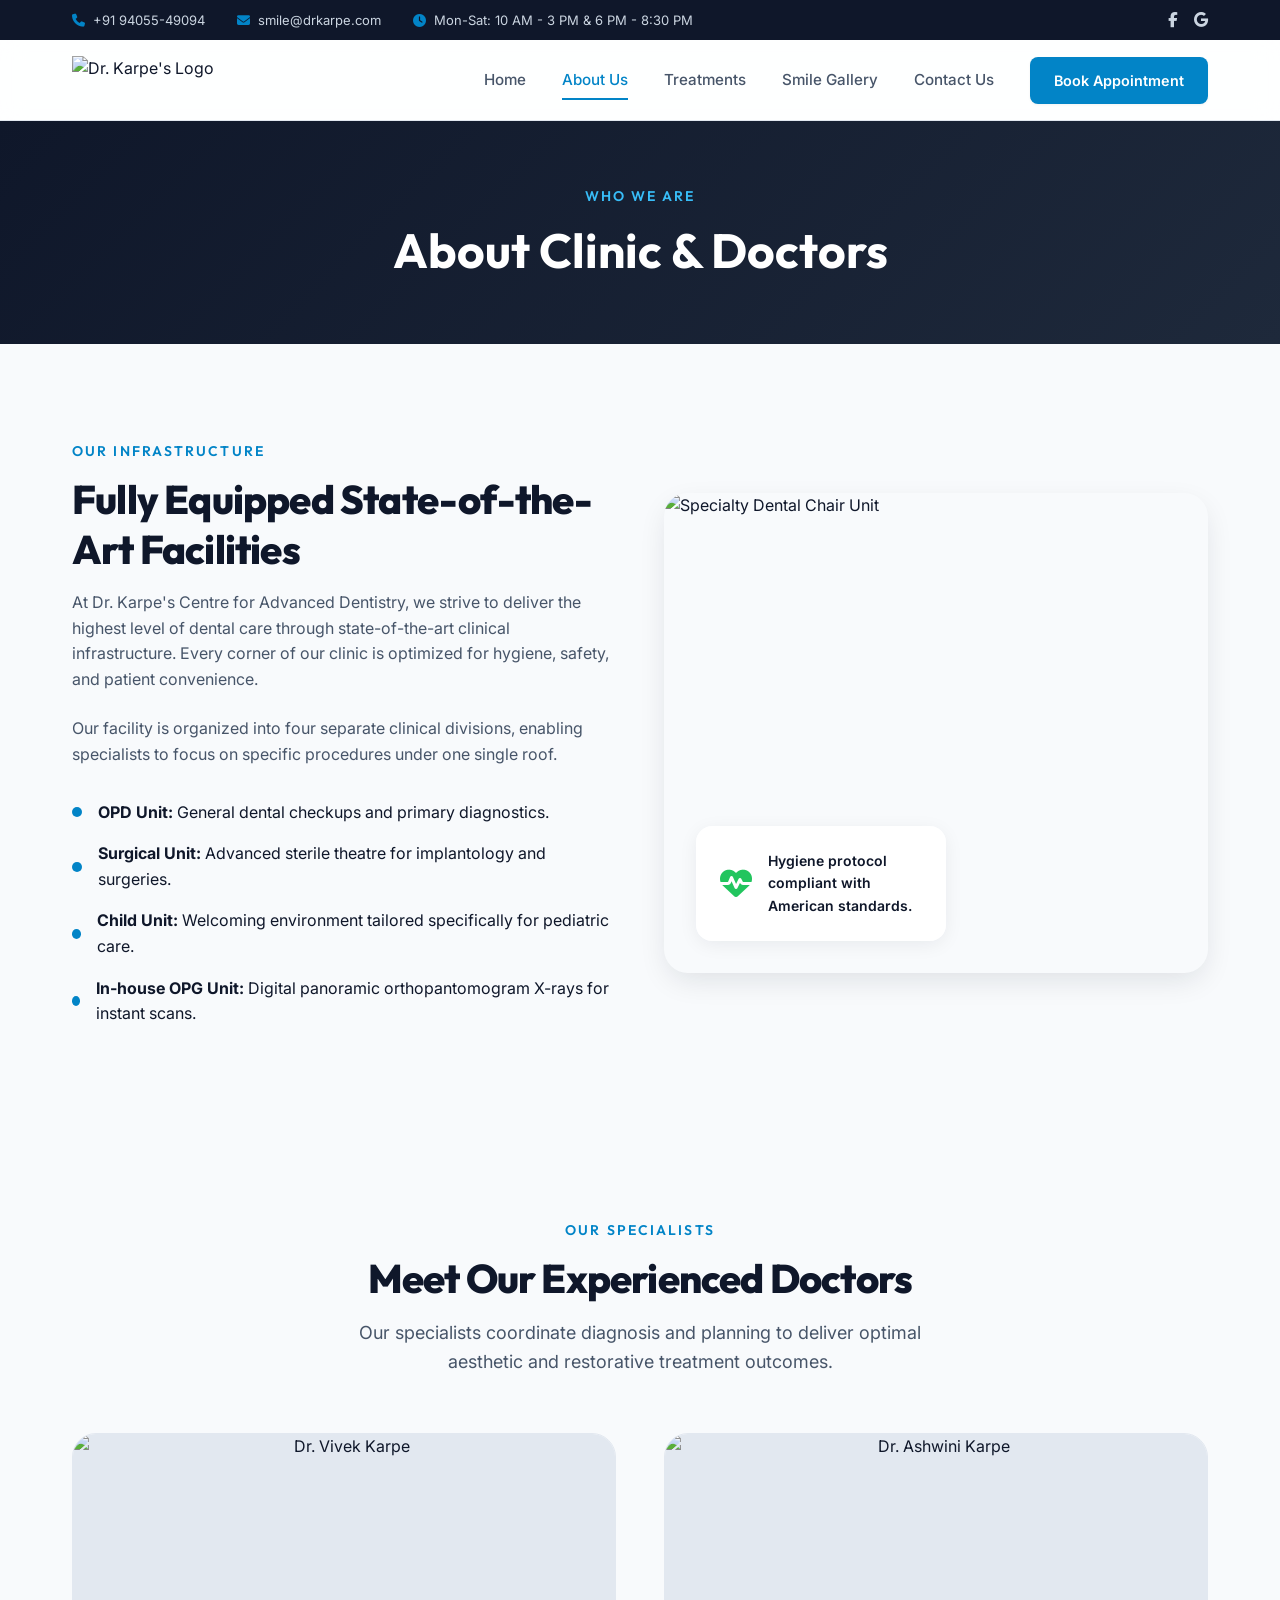
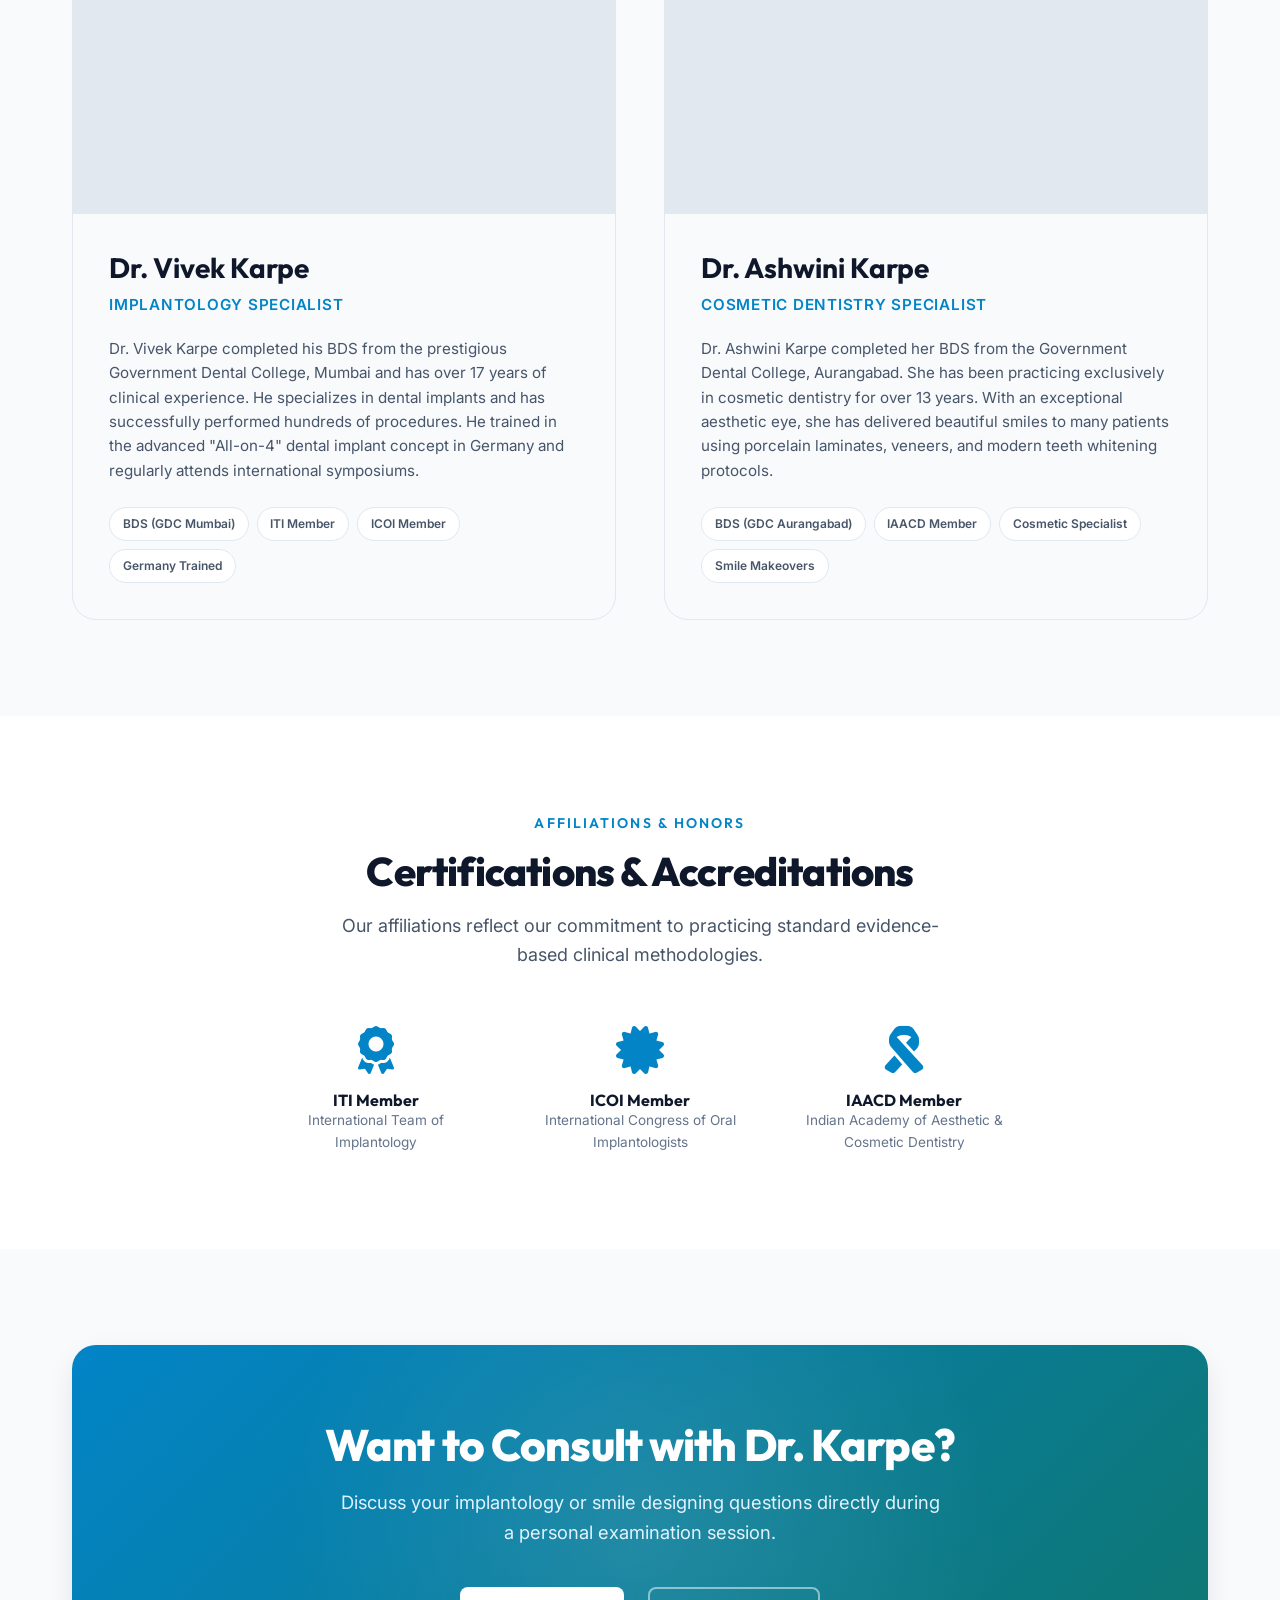
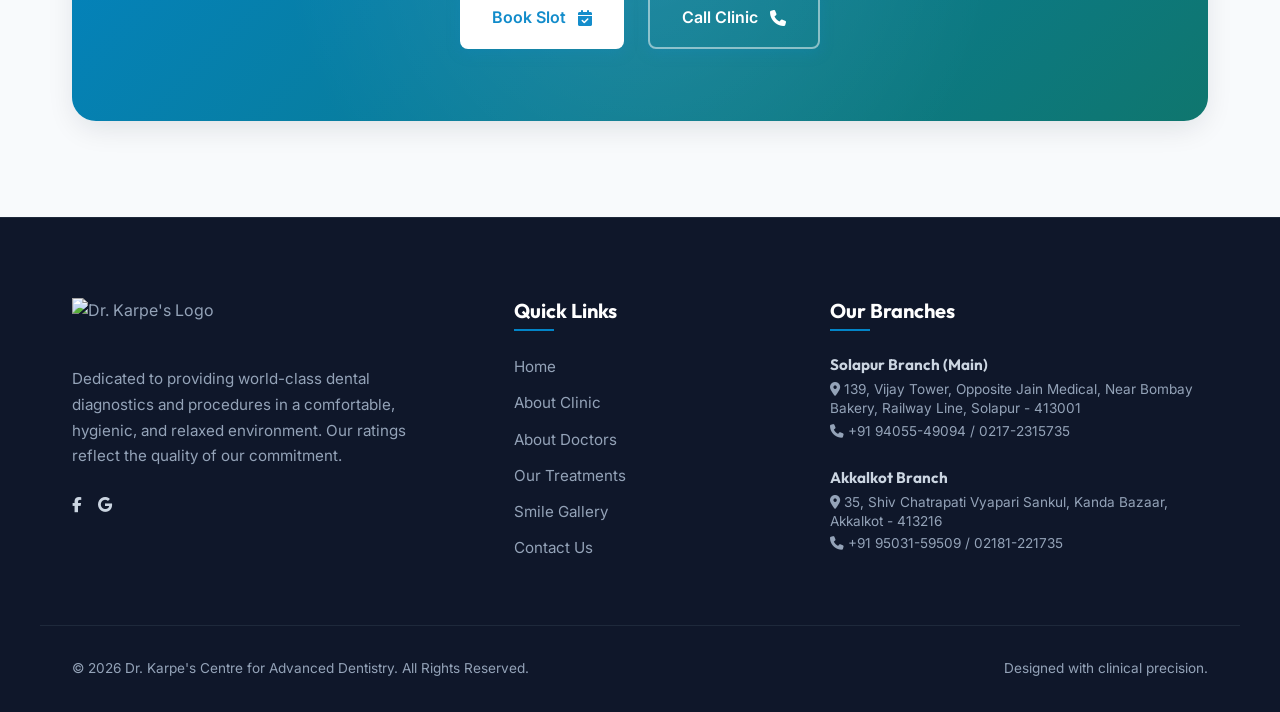
==== about.html @ cebeaaa7 "Initial commit - Redesigned Dr. Karpe's Dental Clinic Website" ====
<!DOCTYPE html>
<html lang="en">
<head>
    <meta charset="UTF-8">
    <meta name="viewport" content="width=device-width, initial-scale=1.0">
    <title>About Us | Dr. Karpe's Dental Clinic Solapur</title>
    <meta name="description" content="Meet Dr. Vivek Karpe (Implantology specialist) and Dr. Ashwini Karpe (Cosmetic Dentistry specialist). Learn about our units and strict hygiene standards.">
    <meta name="keywords" content="dentists in solapur, dr vivek karpe, dr ashwini karpe, implant dentist solapur, cosmetic dentist solapur">
    <link rel="stylesheet" href="https://cdnjs.cloudflare.com/ajax/libs/font-awesome/6.4.0/css/all.min.css">
    <link rel="stylesheet" href="css/main.css">
</head>
<body>

    <!-- Top Contact Bar -->
    <div class="top-bar">
        <div class="container top-bar-inner">
            <div class="top-contacts">
                <span><i class="fa-solid fa-phone"></i> +91 94055-49094</span>
                <span><i class="fa-solid fa-envelope"></i> smile@drkarpe.com</span>
                <span><i class="fa-solid fa-clock"></i> Mon-Sat: 10 AM - 3 PM & 6 PM - 8:30 PM</span>
            </div>
            <div class="top-socials">
                <a href="https://www.facebook.com/drkarpescentreforadvanceddentistry/" target="_blank" title="Facebook"><i class="fa-brands fa-facebook-f"></i></a>
                <a href="#" title="Google"><i class="fa-brands fa-google"></i></a>
            </div>
        </div>
    </div>

    <!-- Header Navigation -->
    <header class="header">
        <div class="container nav-container">
            <a href="index.html" class="logo">
                <img src="http://www.drkarpe.com/assets/img/logo.png" alt="Dr. Karpe's Logo">
            </a>
            <nav class="nav-menu">
                <a href="index.html" class="nav-item">Home</a>
                <a href="about.html" class="nav-item active">About Us</a>
                <a href="treatments.html" class="nav-item">Treatments</a>
                <a href="gallery.html" class="nav-item">Smile Gallery</a>
                <a href="contact.html" class="nav-item">Contact Us</a>
                <a href="contact.html#book" class="nav-item nav-btn">Book Appointment</a>
            </nav>
            <div class="mobile-toggle">
                <i class="fa-solid fa-bars"></i>
            </div>
        </div>
    </header>

    <!-- Page Title Section -->
    <section class="section-padding" style="background: linear-gradient(135deg, #0f172a 0%, #1e293b 100%); color: white; padding: 4rem 0; text-align: center;">
        <div class="container">
            <span class="tagline" style="color: #38bdf8;">Who We Are</span>
            <h1 style="font-size: 3rem; color: white;">About Clinic & Doctors</h1>
        </div>
    </section>

    <!-- Clinic Infrastructure details -->
    <section class="section-padding">
        <div class="container grid-2">
            <div class="intro-content fade-in" style="padding-left: 0;">
                <span class="tagline">Our Infrastructure</span>
                <h2 class="section-title" style="text-align: left;">Fully Equipped State-of-the-Art Facilities</h2>
                <p style="color: var(--text-secondary); margin-bottom: 1.5rem;">At Dr. Karpe's Centre for Advanced Dentistry, we strive to deliver the highest level of dental care through state-of-the-art clinical infrastructure. Every corner of our clinic is optimized for hygiene, safety, and patient convenience.</p>
                <p style="color: var(--text-secondary); margin-bottom: 2rem;">Our facility is organized into four separate clinical divisions, enabling specialists to focus on specific procedures under one single roof.</p>
                
                <div style="display: flex; flex-direction: column; gap: 1rem;">
                    <div style="display: flex; align-items: center; gap: 1rem;">
                        <span style="width: 10px; height: 10px; border-radius: 50%; background-color: var(--primary);"></span>
                        <span><strong>OPD Unit:</strong> General dental checkups and primary diagnostics.</span>
                    </div>
                    <div style="display: flex; align-items: center; gap: 1rem;">
                        <span style="width: 10px; height: 10px; border-radius: 50%; background-color: var(--primary);"></span>
                        <span><strong>Surgical Unit:</strong> Advanced sterile theatre for implantology and surgeries.</span>
                    </div>
                    <div style="display: flex; align-items: center; gap: 1rem;">
                        <span style="width: 10px; height: 10px; border-radius: 50%; background-color: var(--primary);"></span>
                        <span><strong>Child Unit:</strong> Welcoming environment tailored specifically for pediatric care.</span>
                    </div>
                    <div style="display: flex; align-items: center; gap: 1rem;">
                        <span style="width: 10px; height: 10px; border-radius: 50%; background-color: var(--primary);"></span>
                        <span><strong>In-house OPG Unit:</strong> Digital panoramic orthopantomogram X-rays for instant scans.</span>
                    </div>
                </div>
            </div>
            <div class="intro-image fade-in">
                <img src="http://www.drkarpe.com/assets/img/gallery/chair.jpg" alt="Specialty Dental Chair Unit">
                <div class="badge-float" style="left: 2rem; right: auto;">
                    <div class="badge-icon" style="color: #22c55e;"><i class="fa-solid fa-heart-pulse"></i></div>
                    <div class="badge-text">Hygiene protocol compliant with American standards.</div>
                </div>
            </div>
        </div>
    </section>

    <!-- Doctors Bio Section -->
    <section id="doctors" class="section-padding" style="background-color: var(--bg-main);">
        <div class="container text-center">
            <span class="tagline">Our Specialists</span>
            <h2 class="section-title">Meet Our Experienced Doctors</h2>
            <p class="section-desc">Our specialists coordinate diagnosis and planning to deliver optimal aesthetic and restorative treatment outcomes.</p>
            
            <div class="grid-2" style="margin-top: 3.5rem;">
                <!-- Dr. Vivek Karpe -->
                <div class="doctor-card fade-in">
                    <div class="doctor-image-wrapper">
                        <img src="http://www.drkarpe.com/assets/img/team/Dr-Vivek-Karpe.jpg" alt="Dr. Vivek Karpe">
                    </div>
                    <div class="doctor-info" style="text-align: left;">
                        <h3 class="doctor-name">Dr. Vivek Karpe</h3>
                        <span class="doctor-role">Implantology Specialist</span>
                        <p class="doctor-desc">Dr. Vivek Karpe completed his BDS from the prestigious Government Dental College, Mumbai and has over 17 years of clinical experience. He specializes in dental implants and has successfully performed hundreds of procedures. He trained in the advanced "All-on-4" dental implant concept in Germany and regularly attends international symposiums.</p>
                        <div class="doctor-tags">
                            <span class="doctor-tag">BDS (GDC Mumbai)</span>
                            <span class="doctor-tag">ITI Member</span>
                            <span class="doctor-tag">ICOI Member</span>
                            <span class="doctor-tag">Germany Trained</span>
                        </div>
                    </div>
                </div>

                <!-- Dr. Ashwini Karpe -->
                <div class="doctor-card fade-in">
                    <div class="doctor-image-wrapper">
                        <img src="http://www.drkarpe.com/assets/img/team/Dr-Ashwini-Karpe.jpg" alt="Dr. Ashwini Karpe">
                    </div>
                    <div class="doctor-info" style="text-align: left;">
                        <h3 class="doctor-name">Dr. Ashwini Karpe</h3>
                        <span class="doctor-role">Cosmetic Dentistry Specialist</span>
                        <p class="doctor-desc">Dr. Ashwini Karpe completed her BDS from the Government Dental College, Aurangabad. She has been practicing exclusively in cosmetic dentistry for over 13 years. With an exceptional aesthetic eye, she has delivered beautiful smiles to many patients using porcelain laminates, veneers, and modern teeth whitening protocols.</p>
                        <div class="doctor-tags">
                            <span class="doctor-tag">BDS (GDC Aurangabad)</span>
                            <span class="doctor-tag">IAACD Member</span>
                            <span class="doctor-tag">Cosmetic Specialist</span>
                            <span class="doctor-tag">Smile Makeovers</span>
                        </div>
                    </div>
                </div>
            </div>
        </div>
    </section>

    <!-- Professional Memberships / Awards -->
    <section class="section-padding" style="background-color: white;">
        <div class="container text-center fade-in">
            <span class="tagline">Affiliations & Honors</span>
            <h2 class="section-title">Certifications & Accreditations</h2>
            <p class="section-desc">Our affiliations reflect our commitment to practicing standard evidence-based clinical methodologies.</p>
            
            <div style="display: flex; justify-content: center; align-items: center; gap: 4rem; flex-wrap: wrap; margin-top: 2rem;">
                <div style="text-align: center; max-width: 200px;">
                    <i class="fa-solid fa-award" style="font-size: 3rem; color: var(--primary); margin-bottom: 1rem;"></i>
                    <h4>ITI Member</h4>
                    <p style="font-size: 0.85rem; color: var(--text-muted);">International Team of Implantology</p>
                </div>
                <div style="text-align: center; max-width: 200px;">
                    <i class="fa-solid fa-certificate" style="font-size: 3rem; color: var(--primary); margin-bottom: 1rem;"></i>
                    <h4>ICOI Member</h4>
                    <p style="font-size: 0.85rem; color: var(--text-muted);">International Congress of Oral Implantologists</p>
                </div>
                <div style="text-align: center; max-width: 200px;">
                    <i class="fa-solid fa-ribbon" style="font-size: 3rem; color: var(--primary); margin-bottom: 1rem;"></i>
                    <h4>IAACD Member</h4>
                    <p style="font-size: 0.85rem; color: var(--text-muted);">Indian Academy of Aesthetic & Cosmetic Dentistry</p>
                </div>
            </div>
        </div>
    </section>

    <!-- CTA Section -->
    <section class="section-padding" style="background-color: var(--bg-main);">
        <div class="container">
            <div class="cta-banner fade-in">
                <h2>Want to Consult with Dr. Karpe?</h2>
                <p>Discuss your implantology or smile designing questions directly during a personal examination session.</p>
                <div class="cta-buttons">
                    <a href="contact.html#book" class="btn btn-primary btn-white">Book Slot <i class="fa-solid fa-calendar-check"></i></a>
                    <a href="contact.html" class="btn btn-primary btn-outline">Call Clinic <i class="fa-solid fa-phone"></i></a>
                </div>
            </div>
        </div>
    </section>

    <!-- Footer -->
    <footer class="footer">
        <div class="container footer-grid">
            <div class="footer-col">
                <div class="footer-logo">
                    <img src="http://www.drkarpe.com/assets/img/logo.png" alt="Dr. Karpe's Logo">
                </div>
                <p>Dedicated to providing world-class dental diagnostics and procedures in a comfortable, hygienic, and relaxed environment. Our ratings reflect the quality of our commitment.</p>
                <div class="top-socials">
                    <a href="https://www.facebook.com/drkarpescentreforadvanceddentistry/" target="_blank"><i class="fa-brands fa-facebook-f"></i></a>
                    <a href="#"><i class="fa-brands fa-google"></i></a>
                </div>
            </div>
            <div class="footer-col">
                <h4>Quick Links</h4>
                <div class="footer-links">
                    <a href="index.html">Home</a>
                    <a href="about.html">About Clinic</a>
                    <a href="about.html#doctors">About Doctors</a>
                    <a href="treatments.html">Our Treatments</a>
                    <a href="gallery.html">Smile Gallery</a>
                    <a href="contact.html">Contact Us</a>
                </div>
            </div>
            <div class="footer-col">
                <h4>Our Branches</h4>
                <div class="footer-branches">
                    <div class="footer-branch">
                        <h5>Solapur Branch (Main)</h5>
                        <p><i class="fa-solid fa-location-dot"></i> 139, Vijay Tower, Opposite Jain Medical, Near Bombay Bakery, Railway Line, Solapur - 413001</p>
                        <p><i class="fa-solid fa-phone"></i> +91 94055-49094 / 0217-2315735</p>
                    </div>
                    <div class="footer-branch">
                        <h5>Akkalkot Branch</h5>
                        <p><i class="fa-solid fa-location-dot"></i> 35, Shiv Chatrapati Vyapari Sankul, Kanda Bazaar, Akkalkot - 413216</p>
                        <p><i class="fa-solid fa-phone"></i> +91 95031-59509 / 02181-221735</p>
                    </div>
                </div>
            </div>
        </div>
        <div class="container footer-bottom">
            <p>&copy; 2026 Dr. Karpe's Centre for Advanced Dentistry. All Rights Reserved.</p>
            <p>Designed with clinical precision.</p>
        </div>
    </footer>

    <!-- Lightbox Modal Container -->
    <div id="lightbox" class="lightbox">
        <button id="lightbox-close" class="lightbox-close"><i class="fa-solid fa-xmark"></i></button>
        <div class="lightbox-content">
            <img id="lightbox-img" src="" alt="Lightbox View">
            <p id="lightbox-caption" class="lightbox-caption"></p>
        </div>
    </div>

    <script src="js/main.js"></script>
</body>
</html>
---- css/main.css ----
@import url('https://fonts.googleapis.com/css2?family=Inter:wght@300;400;500;600&family=Outfit:wght@400;500;600;700;800&display=swap');

:root {
    --primary: #0284c7; /* Sky blue/Teal clinical accent */
    --primary-light: #e0f2fe;
    --primary-dark: #0369a1;
    --secondary: #0f766e; /* Deep teal for stability */
    --secondary-light: #ccfbf1;
    --accent: #f59e0b; /* Golden amber for ratings and highlights */
    --accent-light: #fef3c7;
    --bg-main: #f8fafc; /* Sleek cool white */
    --bg-card: rgba(255, 255, 255, 0.85);
    --text-primary: #0f172a; /* Slate 900 */
    --text-secondary: #475569; /* Slate 600 */
    --text-muted: #64748b; /* Slate 500 */
    --border-color: #e2e8f0; /* Slate 200 */
    --shadow-sm: 0 1px 3px rgba(0,0,0,0.05);
    --shadow-md: 0 4px 20px -2px rgba(15, 23, 42, 0.08);
    --shadow-lg: 0 10px 30px -5px rgba(15, 23, 42, 0.12);
    --radius-sm: 8px;
    --radius-md: 16px;
    --radius-lg: 24px;
    --transition: all 0.4s cubic-bezier(0.16, 1, 0.3, 1);
    --max-width: 1200px;
}

/* Base resets */
* {
    margin: 0;
    padding: 0;
    box-sizing: border-box;
}

html {
    scroll-behavior: smooth;
    font-family: 'Inter', sans-serif;
    color: var(--text-primary);
    background-color: var(--bg-main);
}

body {
    overflow-x: hidden;
    line-height: 1.6;
}

h1, h2, h3, h4, h5, h6 {
    font-family: 'Outfit', sans-serif;
    font-weight: 700;
    color: var(--text-primary);
    line-height: 1.25;
}

a {
    text-decoration: none;
    color: inherit;
    transition: var(--transition);
}

img {
    max-width: 100%;
    height: auto;
    display: block;
}

ul {
    list-style: none;
}

/* Layout Utilities */
.container {
    max-width: var(--max-width);
    margin: 0 auto;
    padding: 0 2rem;
}

.section-padding {
    padding: 6rem 0;
}

.text-center {
    text-align: center;
}

.grid-2 {
    display: grid;
    grid-template-columns: repeat(2, 1fr);
    gap: 3rem;
    align-items: center;
}

.grid-3 {
    display: grid;
    grid-template-columns: repeat(3, 1fr);
    gap: 2rem;
}

.grid-4 {
    display: grid;
    grid-template-columns: repeat(4, 1fr);
    gap: 1.5rem;
}

/* Modern Typography Accent */
.tagline {
    font-family: 'Outfit', sans-serif;
    font-size: 0.875rem;
    font-weight: 600;
    text-transform: uppercase;
    letter-spacing: 0.15em;
    color: var(--primary);
    margin-bottom: 0.75rem;
    display: block;
}

.section-title {
    font-size: 2.5rem;
    font-weight: 800;
    margin-bottom: 1rem;
    letter-spacing: -0.02em;
}

.section-desc {
    color: var(--text-secondary);
    font-size: 1.125rem;
    max-width: 600px;
    margin: 0 auto 3.5rem auto;
}

/* Top bar contact details */
.top-bar {
    background-color: var(--text-primary);
    color: white;
    font-size: 0.8125rem;
    padding: 0.5rem 0;
}

.top-bar-inner {
    display: flex;
    justify-content: space-between;
    align-items: center;
}

.top-contacts {
    display: flex;
    gap: 2rem;
}

.top-contacts span {
    display: flex;
    align-items: center;
    gap: 0.5rem;
    color: #cbd5e1;
}

.top-contacts i {
    color: var(--primary);
}

.top-socials {
    display: flex;
    gap: 1rem;
}

.top-socials a {
    color: #cbd5e1;
    font-size: 0.95rem;
}

.top-socials a:hover {
    color: var(--primary);
}

/* Navigation bar */
.header {
    background-color: rgba(255, 255, 255, 0.85);
    backdrop-filter: blur(12px);
    border-bottom: 1px solid var(--border-color);
    position: sticky;
    top: 0;
    z-index: 100;
    transition: var(--transition);
}

.header.shrink {
    padding: 0.25rem 0;
    box-shadow: var(--shadow-md);
}

.nav-container {
    display: flex;
    justify-content: space-between;
    align-items: center;
    height: 80px;
}

.header.shrink .nav-container {
    height: 65px;
}

.logo {
    display: flex;
    align-items: center;
}

.logo img {
    height: 48px;
    transition: var(--transition);
}

.header.shrink .logo img {
    height: 38px;
}

.nav-menu {
    display: flex;
    gap: 2.25rem;
    align-items: center;
}

.nav-item {
    font-weight: 500;
    font-size: 0.95rem;
    color: var(--text-secondary);
    position: relative;
    padding: 0.5rem 0;
}

.nav-item:hover, .nav-item.active {
    color: var(--primary);
}

.nav-item::after {
    content: '';
    position: absolute;
    bottom: 0;
    left: 0;
    width: 0;
    height: 2px;
    background-color: var(--primary);
    transition: var(--transition);
}

.nav-item:hover::after, .nav-item.active::after {
    width: 100%;
}

.nav-btn {
    background-color: var(--primary);
    color: white !important;
    padding: 0.75rem 1.5rem;
    border-radius: var(--radius-sm);
    font-weight: 600;
    font-size: 0.9rem;
    box-shadow: var(--shadow-sm);
}

.nav-btn:hover {
    background-color: var(--primary-dark);
    transform: translateY(-2px);
    box-shadow: 0 4px 12px rgba(2, 132, 199, 0.2);
}

.mobile-toggle {
    display: none;
    font-size: 1.5rem;
    cursor: pointer;
    color: var(--text-primary);
}

/* Button UI Components */
.btn {
    display: inline-flex;
    align-items: center;
    gap: 0.75rem;
    padding: 1rem 2rem;
    border-radius: var(--radius-sm);
    font-weight: 600;
    font-size: 1rem;
    transition: var(--transition);
    cursor: pointer;
    border: none;
}

.btn-primary {
    background-color: var(--primary);
    color: white;
    box-shadow: 0 4px 14px rgba(2, 132, 199, 0.25);
}

.btn-primary:hover {
    background-color: var(--primary-dark);
    transform: translateY(-3px);
    box-shadow: 0 8px 24px rgba(2, 132, 199, 0.35);
}

.btn-secondary {
    background-color: white;
    color: var(--primary);
    border: 2px solid var(--primary);
}

.btn-secondary:hover {
    background-color: var(--primary-light);
    transform: translateY(-3px);
}

/* Hero Section with Parallax slider */
.hero-slider {
    position: relative;
    height: calc(100vh - 120px);
    min-height: 550px;
    background-color: #0f172a;
    overflow: hidden;
}

.hero-slide {
    position: absolute;
    top: 0;
    left: 0;
    width: 100%;
    height: 100%;
    opacity: 0;
    transition: opacity 1.2s ease-in-out;
    z-index: 1;
}

.hero-slide.active {
    opacity: 1;
    z-index: 2;
}

.hero-bg-img {
    position: absolute;
    top: 0;
    left: 0;
    width: 100%;
    height: 100%;
    object-fit: cover;
    opacity: 0.55;
    transform: scale(1.08);
    transition: transform 6s ease-out;
}

.hero-slide.active .hero-bg-img {
    transform: scale(1);
}

.hero-overlay {
    position: absolute;
    top: 0;
    left: 0;
    width: 100%;
    height: 100%;
    background: linear-gradient(to right, rgba(15, 23, 42, 0.85) 40%, rgba(15, 23, 42, 0.2));
    z-index: 2;
}

.hero-content-wrap {
    position: relative;
    z-index: 3;
    height: 100%;
    display: flex;
    align-items: center;
    color: white;
}

.hero-content {
    max-width: 680px;
    opacity: 0;
    transform: translateY(30px);
    transition: all 1s cubic-bezier(0.16, 1, 0.3, 1) 0.5s;
}

.hero-slide.active .hero-content {
    opacity: 1;
    transform: translateY(0);
}

.hero-title {
    font-size: 3.75rem;
    font-weight: 800;
    margin-bottom: 1.5rem;
    color: white;
    letter-spacing: -0.03em;
    line-height: 1.15;
}

.hero-title span {
    color: #38bdf8;
    background: linear-gradient(to right, #38bdf8, #2dd4bf);
    -webkit-background-clip: text;
    -webkit-text-fill-color: transparent;
}

.hero-desc {
    font-size: 1.25rem;
    color: #cbd5e1;
    margin-bottom: 2.5rem;
    line-height: 1.6;
}

.hero-cta {
    display: flex;
    gap: 1.25rem;
}

.slider-dots {
    position: absolute;
    bottom: 2.5rem;
    left: 50%;
    transform: translateX(-50%);
    z-index: 10;
    display: flex;
    gap: 0.75rem;
}

.dot {
    width: 12px;
    height: 12px;
    border-radius: 50%;
    border: 2px solid white;
    background: transparent;
    cursor: pointer;
    transition: var(--transition);
}

.dot.active {
    background: white;
    width: 28px;
    border-radius: 6px;
}

/* Reviews Milestone Section */
.reviews-section {
    background: linear-gradient(135deg, #0f172a 0%, #1e293b 100%);
    color: white;
    padding: 5rem 0;
    position: relative;
    overflow: hidden;
}

.reviews-section::before {
    content: '';
    position: absolute;
    width: 300px;
    height: 300px;
    background: radial-gradient(circle, rgba(14, 165, 233, 0.15) 0%, transparent 70%);
    top: -150px;
    right: -100px;
}

.reviews-grid {
    display: grid;
    grid-template-columns: 1.2fr 0.8fr;
    gap: 4rem;
    align-items: center;
}

.reviews-metric {
    text-align: left;
}

.reviews-stat {
    font-family: 'Outfit', sans-serif;
    font-size: 5rem;
    font-weight: 800;
    color: white;
    line-height: 1;
    margin-bottom: 0.5rem;
    display: flex;
    align-items: center;
}

.reviews-stat span {
    color: var(--primary);
    background: linear-gradient(135deg, #38bdf8 0%, #0284c7 100%);
    -webkit-background-clip: text;
    -webkit-text-fill-color: transparent;
}

.reviews-stars {
    display: flex;
    gap: 0.25rem;
    margin-bottom: 1.5rem;
}

.reviews-stars i {
    color: var(--accent);
    font-size: 1.75rem;
}

.reviews-heading {
    font-size: 2rem;
    font-weight: 700;
    color: white;
    margin-bottom: 1rem;
    line-height: 1.3;
}

.reviews-sub {
    color: #94a3b8;
    font-size: 1.1rem;
    margin-bottom: 2rem;
}

.reviews-badge {
    background-color: rgba(14, 165, 233, 0.15);
    border: 1px solid rgba(14, 165, 233, 0.3);
    padding: 0.5rem 1rem;
    border-radius: 50px;
    font-size: 0.85rem;
    font-weight: 600;
    color: #38bdf8;
    display: inline-block;
}

.reviews-display-cards {
    display: flex;
    flex-direction: column;
    gap: 1.5rem;
}

.review-card {
    background: rgba(255, 255, 255, 0.05);
    border: 1px solid rgba(255, 255, 255, 0.08);
    backdrop-filter: blur(10px);
    border-radius: var(--radius-md);
    padding: 1.75rem;
    transition: var(--transition);
}

.review-card:hover {
    transform: translateY(-5px);
    background: rgba(255, 255, 255, 0.08);
    border-color: rgba(255, 255, 255, 0.15);
}

.review-author {
    display: flex;
    justify-content: space-between;
    margin-bottom: 1rem;
}

.author-name {
    font-weight: 600;
    font-size: 1rem;
    color: white;
}

.review-source {
    font-size: 0.75rem;
    background-color: #22c55e;
    color: white;
    padding: 0.2rem 0.5rem;
    border-radius: 4px;
    font-weight: 700;
}

.review-text {
    font-size: 0.9375rem;
    color: #cbd5e1;
    font-style: italic;
    line-height: 1.5;
}

/* Feature Pillars Section */
.features-section {
    background-color: white;
}

.features-grid {
    display: grid;
    grid-template-columns: repeat(3, 1fr);
    gap: 2.5rem;
}

.feature-card {
    background-color: var(--bg-main);
    border: 1px solid var(--border-color);
    border-radius: var(--radius-md);
    padding: 3rem 2.25rem;
    text-align: center;
    transition: var(--transition);
}

.feature-card:hover {
    transform: translateY(-10px);
    background-color: white;
    box-shadow: var(--shadow-lg);
    border-color: transparent;
}

.feature-icon-wrapper {
    width: 80px;
    height: 80px;
    background-color: var(--primary-light);
    color: var(--primary);
    border-radius: 50%;
    display: flex;
    align-items: center;
    justify-content: center;
    font-size: 2.25rem;
    margin: 0 auto 2rem auto;
    transition: var(--transition);
}

.feature-card:hover .feature-icon-wrapper {
    background-color: var(--primary);
    color: white;
    transform: scale(1.1) rotate(5deg);
}

.feature-title {
    font-size: 1.5rem;
    margin-bottom: 1rem;
}

.feature-desc {
    color: var(--text-secondary);
    font-size: 0.95rem;
}

/* Home Intro Section */
.home-intro {
    background-color: var(--bg-main);
}

.intro-image {
    position: relative;
    border-radius: var(--radius-lg);
    overflow: hidden;
    box-shadow: var(--shadow-lg);
}

.intro-image img {
    width: 100%;
    height: 480px;
    object-fit: cover;
    transition: var(--transition);
}

.intro-image:hover img {
    transform: scale(1.05);
}

.badge-float {
    position: absolute;
    bottom: 2rem;
    right: 2rem;
    background: rgba(255, 255, 255, 0.9);
    backdrop-filter: blur(10px);
    padding: 1.5rem;
    border-radius: var(--radius-md);
    box-shadow: var(--shadow-md);
    display: flex;
    align-items: center;
    gap: 1rem;
    max-width: 250px;
}

.badge-icon {
    font-size: 2rem;
    color: var(--primary);
}

.badge-text {
    font-size: 0.875rem;
    font-weight: 600;
    color: var(--text-primary);
}

.intro-content {
    padding-left: 2rem;
}

.intro-list {
    margin-top: 2rem;
    display: flex;
    flex-direction: column;
    gap: 1.25rem;
}

.intro-item {
    display: flex;
    gap: 1rem;
    align-items: flex-start;
}

.intro-item i {
    color: var(--primary);
    font-size: 1.25rem;
    margin-top: 0.2rem;
}

.intro-item h4 {
    font-size: 1.125rem;
    margin-bottom: 0.25rem;
}

.intro-item p {
    font-size: 0.9rem;
    color: var(--text-secondary);
}

/* Doctors Bio Section */
.doctors-section {
    background-color: white;
}

.doctor-card {
    background-color: var(--bg-main);
    border: 1px solid var(--border-color);
    border-radius: var(--radius-lg);
    overflow: hidden;
    transition: var(--transition);
    display: flex;
    flex-direction: column;
}

.doctor-card:hover {
    transform: translateY(-8px);
    box-shadow: var(--shadow-lg);
    border-color: transparent;
}

.doctor-image-wrapper {
    height: 380px;
    overflow: hidden;
    position: relative;
    background-color: #e2e8f0;
}

.doctor-image-wrapper img {
    width: 100%;
    height: 100%;
    object-fit: cover;
    object-position: center top;
    transition: var(--transition);
}

.doctor-card:hover .doctor-image-wrapper img {
    transform: scale(1.06);
}

.doctor-info {
    padding: 2.25rem;
    flex-grow: 1;
    display: flex;
    flex-direction: column;
}

.doctor-name {
    font-size: 1.75rem;
    margin-bottom: 0.5rem;
}

.doctor-role {
    color: var(--primary);
    font-weight: 600;
    font-size: 0.95rem;
    margin-bottom: 1.25rem;
    letter-spacing: 0.05em;
    text-transform: uppercase;
}

.doctor-desc {
    color: var(--text-secondary);
    font-size: 0.95rem;
    margin-bottom: 1.5rem;
    line-height: 1.6;
}

.doctor-tags {
    margin-top: auto;
    display: flex;
    flex-wrap: wrap;
    gap: 0.5rem;
}

.doctor-tag {
    background-color: white;
    border: 1px solid var(--border-color);
    padding: 0.4rem 0.8rem;
    border-radius: 30px;
    font-size: 0.75rem;
    font-weight: 600;
    color: var(--text-secondary);
}

/* Quick Appointments Hooks on Pages */
.cta-banner {
    background: linear-gradient(135deg, var(--primary) 0%, var(--secondary) 100%);
    color: white;
    border-radius: var(--radius-lg);
    padding: 4.5rem;
    text-align: center;
    position: relative;
    overflow: hidden;
    box-shadow: var(--shadow-lg);
}

.cta-banner::before {
    content: '';
    position: absolute;
    top: 0;
    left: 0;
    width: 100%;
    height: 100%;
    background: radial-gradient(circle, rgba(255,255,255,0.1) 0%, transparent 60%);
}

.cta-banner h2 {
    font-size: 2.75rem;
    font-weight: 800;
    color: white;
    margin-bottom: 1rem;
    letter-spacing: -0.02em;
}

.cta-banner p {
    font-size: 1.15rem;
    color: #e0f2fe;
    max-width: 600px;
    margin: 0 auto 2.5rem auto;
}

.cta-buttons {
    display: flex;
    justify-content: center;
    gap: 1.5rem;
}

.cta-buttons .btn-white {
    background-color: white;
    color: var(--primary);
}

.cta-buttons .btn-white:hover {
    background-color: #cbd5e1;
    transform: translateY(-3px);
}

.cta-buttons .btn-outline {
    background-color: transparent;
    color: white;
    border: 2px solid rgba(255,255,255,0.5);
}

.cta-buttons .btn-outline:hover {
    background-color: rgba(255,255,255,0.1);
    border-color: white;
    transform: translateY(-3px);
}

/* Treatments List Cards */
.treatments-section {
    background-color: var(--bg-main);
}

.treatment-card {
    background: white;
    border: 1px solid var(--border-color);
    border-radius: var(--radius-md);
    overflow: hidden;
    box-shadow: var(--shadow-sm);
    transition: var(--transition);
    display: flex;
    flex-direction: column;
}

.treatment-card:hover {
    transform: translateY(-8px);
    box-shadow: var(--shadow-lg);
    border-color: transparent;
}

.treatment-img {
    height: 220px;
    overflow: hidden;
    background-color: #f1f5f9;
    position: relative;
}

.treatment-img img {
    width: 100%;
    height: 100%;
    object-fit: cover;
    transition: var(--transition);
}

.treatment-card:hover .treatment-img img {
    transform: scale(1.08);
}

.treatment-info {
    padding: 2rem;
    flex-grow: 1;
    display: flex;
    flex-direction: column;
}

.treatment-name {
    font-size: 1.35rem;
    margin-bottom: 0.75rem;
    font-weight: 700;
}

.treatment-short-desc {
    color: var(--text-secondary);
    font-size: 0.9rem;
    line-height: 1.5;
    margin-bottom: 1.5rem;
}

.treatment-link {
    margin-top: auto;
    font-weight: 600;
    font-size: 0.875rem;
    color: var(--primary);
    display: flex;
    align-items: center;
    gap: 0.5rem;
}

.treatment-link:hover {
    color: var(--primary-dark);
}

.treatment-link i {
    transition: var(--transition);
}

.treatment-card:hover .treatment-link i {
    transform: translateX(5px);
}

/* Interior Gallery grid */
.gallery-section {
    background-color: white;
}

.gallery-grid {
    display: grid;
    grid-template-columns: repeat(4, 1fr);
    gap: 1.5rem;
    margin-bottom: 5rem;
}

.gallery-item {
    position: relative;
    border-radius: var(--radius-md);
    overflow: hidden;
    height: 280px;
    box-shadow: var(--shadow-sm);
    cursor: pointer;
}

.gallery-item img {
    width: 100%;
    height: 100%;
    object-fit: cover;
    transition: var(--transition);
}

.gallery-overlay {
    position: absolute;
    top: 0;
    left: 0;
    width: 100%;
    height: 100%;
    background: rgba(15, 23, 42, 0.6);
    display: flex;
    align-items: center;
    justify-content: center;
    opacity: 0;
    transition: var(--transition);
}

.gallery-icon {
    width: 50px;
    height: 50px;
    background-color: white;
    color: var(--text-primary);
    border-radius: 50%;
    display: flex;
    align-items: center;
    justify-content: center;
    font-size: 1.25rem;
    transform: translateY(20px);
    transition: var(--transition);
}

.gallery-item:hover img {
    transform: scale(1.08);
}

.gallery-item:hover .gallery-overlay {
    opacity: 1;
}

.gallery-item:hover .gallery-icon {
    transform: translateY(0);
}

/* Smile Gallery Category Filter */
.portfolio-filter {
    display: flex;
    justify-content: center;
    flex-wrap: wrap;
    gap: 0.75rem;
    margin-bottom: 3rem;
}

.filter-btn {
    background-color: var(--bg-main);
    border: 1px solid var(--border-color);
    color: var(--text-secondary);
    padding: 0.6rem 1.25rem;
    border-radius: 30px;
    font-size: 0.875rem;
    font-weight: 600;
    cursor: pointer;
    transition: var(--transition);
}

.filter-btn:hover, .filter-btn.active {
    background-color: var(--primary);
    color: white;
    border-color: var(--primary);
    box-shadow: 0 4px 12px rgba(2, 132, 199, 0.2);
}

/* Before After Case Cards */
.cases-grid {
    display: grid;
    grid-template-columns: repeat(3, 1fr);
    gap: 2rem;
}

.case-card {
    background: white;
    border: 1px solid var(--border-color);
    border-radius: var(--radius-md);
    overflow: hidden;
    box-shadow: var(--shadow-sm);
    transition: var(--transition);
}

.case-card:hover {
    transform: translateY(-5px);
    box-shadow: var(--shadow-md);
}

.case-img-container {
    height: 240px;
    overflow: hidden;
    background-color: #f1f5f9;
}

.case-img-container img {
    width: 100%;
    height: 100%;
    object-fit: cover;
}

.case-info {
    padding: 1.5rem;
}

.case-title {
    font-size: 1.1rem;
    font-weight: 700;
    margin-bottom: 0.25rem;
}

.case-tag {
    color: var(--primary);
    font-size: 0.8rem;
    font-weight: 600;
    text-transform: uppercase;
    letter-spacing: 0.05em;
}

/* Interactive modal lightbox */
.lightbox {
    position: fixed;
    top: 0;
    left: 0;
    width: 100%;
    height: 100%;
    background-color: rgba(15, 23, 42, 0.95);
    z-index: 1000;
    display: none;
    align-items: center;
    justify-content: center;
    opacity: 0;
    transition: opacity 0.3s ease;
}

.lightbox.active {
    display: flex;
    opacity: 1;
}

.lightbox-content {
    max-width: 85%;
    max-height: 85%;
    position: relative;
}

.lightbox-content img {
    border-radius: var(--radius-sm);
    box-shadow: 0 10px 40px rgba(0,0,0,0.5);
    max-height: 80vh;
}

.lightbox-close {
    position: absolute;
    top: -2.5rem;
    right: 0;
    color: white;
    font-size: 1.5rem;
    cursor: pointer;
    background: none;
    border: none;
}

.lightbox-caption {
    color: white;
    text-align: center;
    margin-top: 1rem;
    font-family: 'Outfit', sans-serif;
    font-size: 1.25rem;
    font-weight: 600;
}

/* Contacts & Branches coordinates card */
.contact-section {
    background-color: var(--bg-main);
}

.branches-container {
    display: grid;
    grid-template-columns: repeat(2, 1fr);
    gap: 3rem;
    margin-bottom: 5rem;
}

.branch-card {
    background: white;
    border: 1px solid var(--border-color);
    border-radius: var(--radius-lg);
    padding: 3rem;
    box-shadow: var(--shadow-md);
    transition: var(--transition);
}

.branch-card:hover {
    transform: translateY(-5px);
    box-shadow: var(--shadow-lg);
}

.branch-title {
    font-size: 1.75rem;
    margin-bottom: 1.5rem;
    color: var(--secondary);
    display: flex;
    align-items: center;
    gap: 0.75rem;
    border-bottom: 2px solid var(--border-color);
    padding-bottom: 0.75rem;
}

.branch-title i {
    color: var(--primary);
}

.branch-details {
    display: flex;
    flex-direction: column;
    gap: 1.25rem;
    margin-bottom: 2rem;
}

.detail-item {
    display: flex;
    gap: 1rem;
    align-items: flex-start;
}

.detail-item i {
    color: var(--primary);
    font-size: 1.2rem;
    margin-top: 0.2rem;
}

.detail-item div h5 {
    font-size: 0.95rem;
    color: var(--text-muted);
    font-weight: 500;
    margin-bottom: 0.2rem;
    text-transform: uppercase;
}

.detail-item div p {
    font-size: 1rem;
    color: var(--text-primary);
}

/* Contact / Appointment form UI */
.appointment-form-wrapper {
    background: white;
    border: 1px solid var(--border-color);
    border-radius: var(--radius-lg);
    padding: 3.5rem;
    box-shadow: var(--shadow-lg);
    max-width: 800px;
    margin: 0 auto;
}

.form-title {
    font-size: 2rem;
    text-align: center;
    margin-bottom: 0.5rem;
}

.form-desc {
    text-align: center;
    color: var(--text-secondary);
    margin-bottom: 3rem;
}

.form-grid {
    display: grid;
    grid-template-columns: repeat(2, 1fr);
    gap: 1.5rem;
    margin-bottom: 2rem;
}

.form-group {
    display: flex;
    flex-direction: column;
    gap: 0.5rem;
}

.form-group-full {
    grid-column: span 2;
}

.form-label {
    font-size: 0.875rem;
    font-weight: 600;
    color: var(--text-primary);
}

.form-control {
    background-color: var(--bg-main);
    border: 1px solid var(--border-color);
    padding: 0.85rem 1.15rem;
    border-radius: var(--radius-sm);
    font-family: inherit;
    font-size: 0.95rem;
    color: var(--text-primary);
    transition: var(--transition);
}

.form-control:focus {
    outline: none;
    border-color: var(--primary);
    background-color: white;
    box-shadow: 0 0 0 4px rgba(2, 132, 199, 0.15);
}

textarea.form-control {
    resize: vertical;
    min-height: 120px;
}

.form-alert {
    padding: 1rem;
    border-radius: var(--radius-sm);
    font-size: 0.9rem;
    margin-bottom: 1.5rem;
    display: none;
}

.form-alert.success {
    display: block;
    background-color: #dcfce7;
    color: #15803d;
    border: 1px solid #bbf7d0;
}

.form-alert.error {
    display: block;
    background-color: #fee2e2;
    color: #b91c1c;
    border: 1px solid #fecaca;
}

/* Footer Section */
.footer {
    background-color: #0f172a;
    color: #94a3b8;
    padding: 5rem 0 2rem 0;
    border-top: 1px solid #1e293b;
}

.footer-grid {
    display: grid;
    grid-template-columns: 1.5fr 1fr 1.5fr;
    gap: 4rem;
    margin-bottom: 4rem;
}

.footer-col h4 {
    color: white;
    font-size: 1.25rem;
    margin-bottom: 1.5rem;
    position: relative;
    padding-bottom: 0.5rem;
}

.footer-col h4::after {
    content: '';
    position: absolute;
    bottom: 0;
    left: 0;
    width: 40px;
    height: 2px;
    background-color: var(--primary);
}

.footer-col p {
    font-size: 0.95rem;
    line-height: 1.7;
    margin-bottom: 1.5rem;
}

.footer-logo {
    margin-bottom: 1.5rem;
}

.footer-logo img {
    height: 44px;
}

.footer-links {
    display: flex;
    flex-direction: column;
    gap: 0.75rem;
}

.footer-links a {
    color: #94a3b8;
    font-size: 0.95rem;
}

.footer-links a:hover {
    color: white;
    transform: translateX(4px);
}

.footer-branches {
    display: flex;
    flex-direction: column;
    gap: 1.5rem;
}

.footer-branch h5 {
    color: #cbd5e1;
    font-size: 0.95rem;
    margin-bottom: 0.4rem;
}

.footer-branch p {
    font-size: 0.85rem;
    margin-bottom: 0.2rem;
    line-height: 1.4;
}

.footer-bottom {
    border-top: 1px solid #1e293b;
    padding-top: 2rem;
    display: flex;
    justify-content: space-between;
    align-items: center;
    font-size: 0.85rem;
}

/* Animations classes */
.fade-in {
    opacity: 0;
    transform: translateY(30px);
    transition: opacity 0.8s ease, transform 0.8s ease;
}

.fade-in.appear {
    opacity: 1;
    transform: translateY(0);
}

/* Responsive breakdowns */
@media (max-width: 1024px) {
    .grid-3 {
        grid-template-columns: repeat(2, 1fr);
    }
    .grid-4 {
        grid-template-columns: repeat(2, 1fr);
    }
    .cases-grid {
        grid-template-columns: repeat(2, 1fr);
    }
    .footer-grid {
        grid-template-columns: 1fr;
        gap: 3rem;
    }
    .reviews-grid {
        grid-template-columns: 1fr;
        gap: 3rem;
    }
}

@media (max-width: 768px) {
    .container {
        padding: 0 1.5rem;
    }
    .section-padding {
        padding: 4rem 0;
    }
    .top-bar {
        display: none;
    }
    .nav-menu {
        position: fixed;
        top: 80px;
        left: -100%;
        width: 100%;
        height: calc(100vh - 80px);
        background-color: white;
        flex-direction: column;
        padding: 3rem 2rem;
        gap: 2rem;
        transition: 0.4s ease;
        box-shadow: 0 10px 15px rgba(0,0,0,0.05);
        align-items: stretch;
    }
    .nav-menu.active {
        left: 0;
    }
    .mobile-toggle {
        display: block;
    }
    .grid-2, .branches-container {
        grid-template-columns: 1fr;
        gap: 2rem;
    }
    .intro-content {
        padding-left: 0;
    }
    .hero-title {
        font-size: 2.75rem;
    }
    .reviews-stat {
        font-size: 3.5rem;
    }
    .cta-banner {
        padding: 2.5rem;
    }
    .cta-banner h2 {
        font-size: 2rem;
    }
    .cta-buttons {
        flex-direction: column;
    }
    .appointment-form-wrapper {
        padding: 2rem;
    }
    .form-grid {
        grid-template-columns: 1fr;
    }
    .form-group-full {
        grid-column: span 1;
    }
}

@media (max-width: 480px) {
    .grid-3, .grid-4, .cases-grid {
        grid-template-columns: 1fr;
    }
    .hero-title {
        font-size: 2.25rem;
    }
    .reviews-heading {
        font-size: 1.5rem;
    }
}
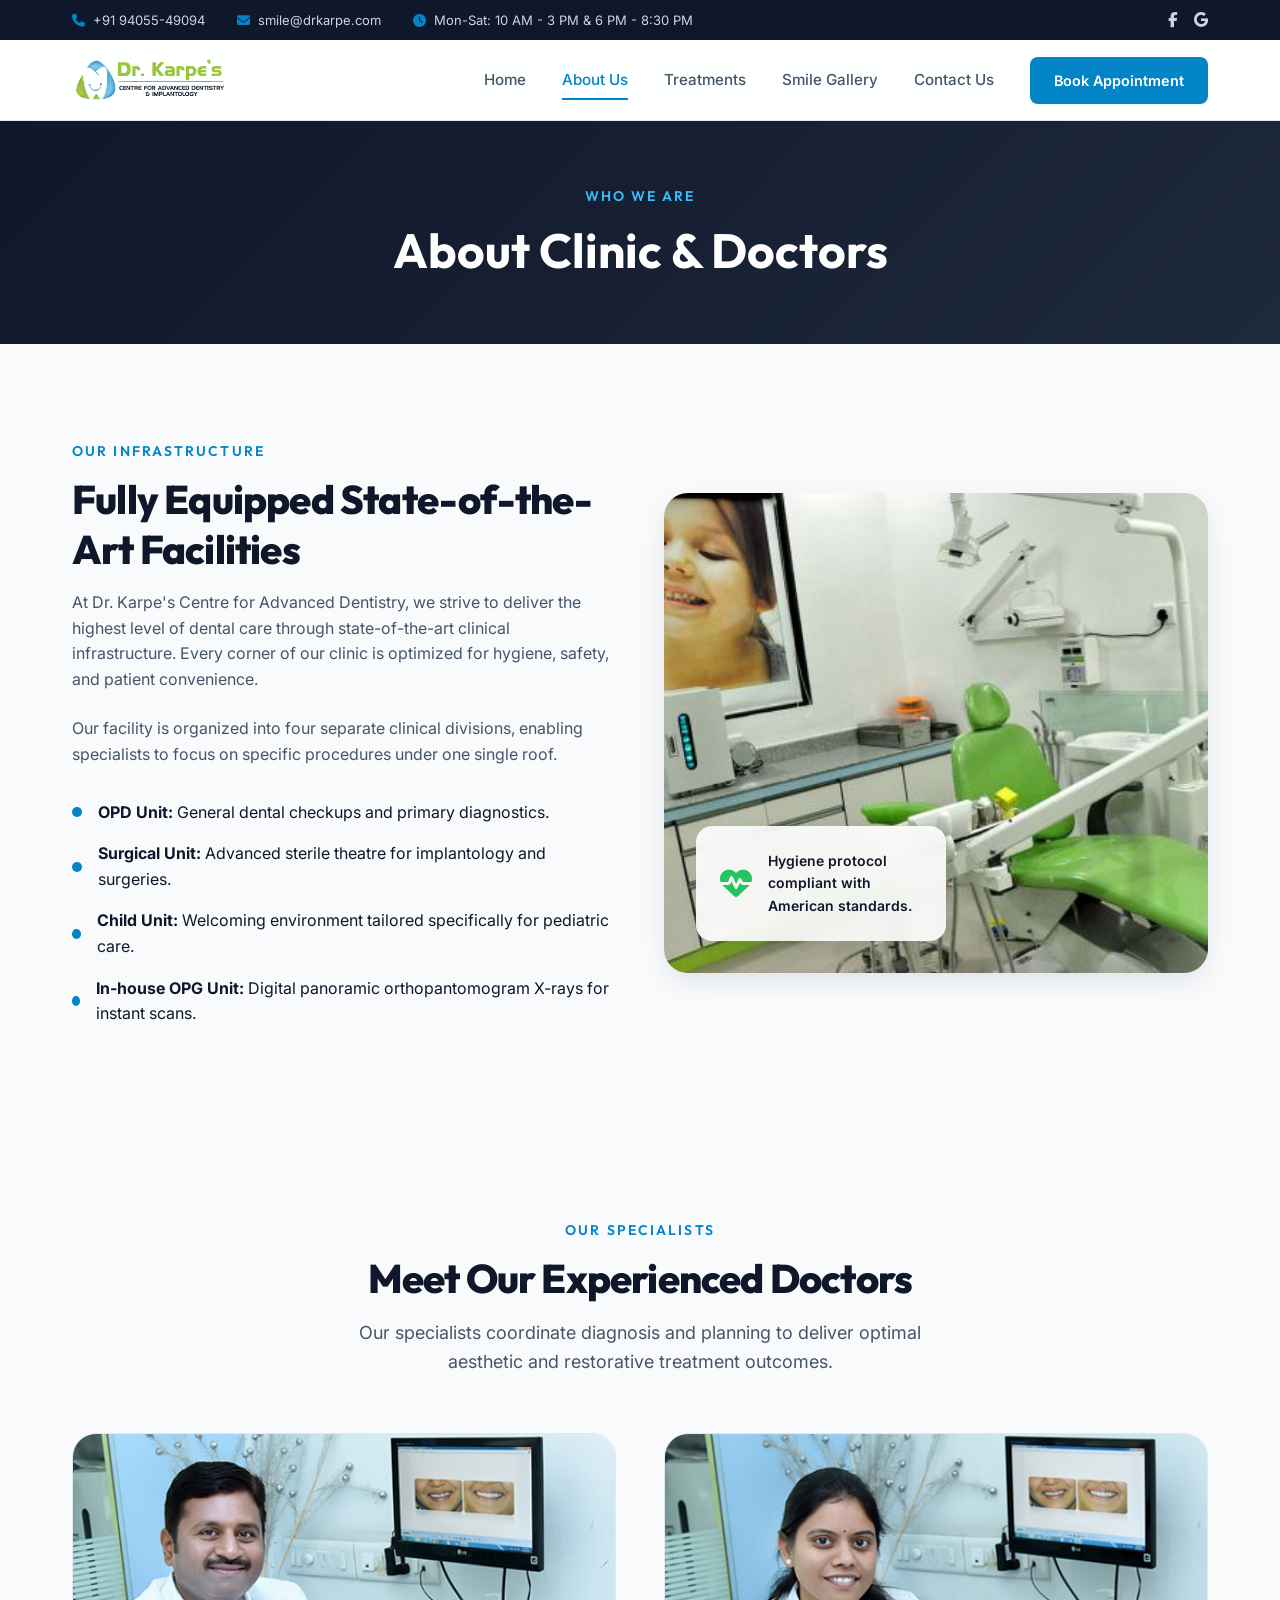
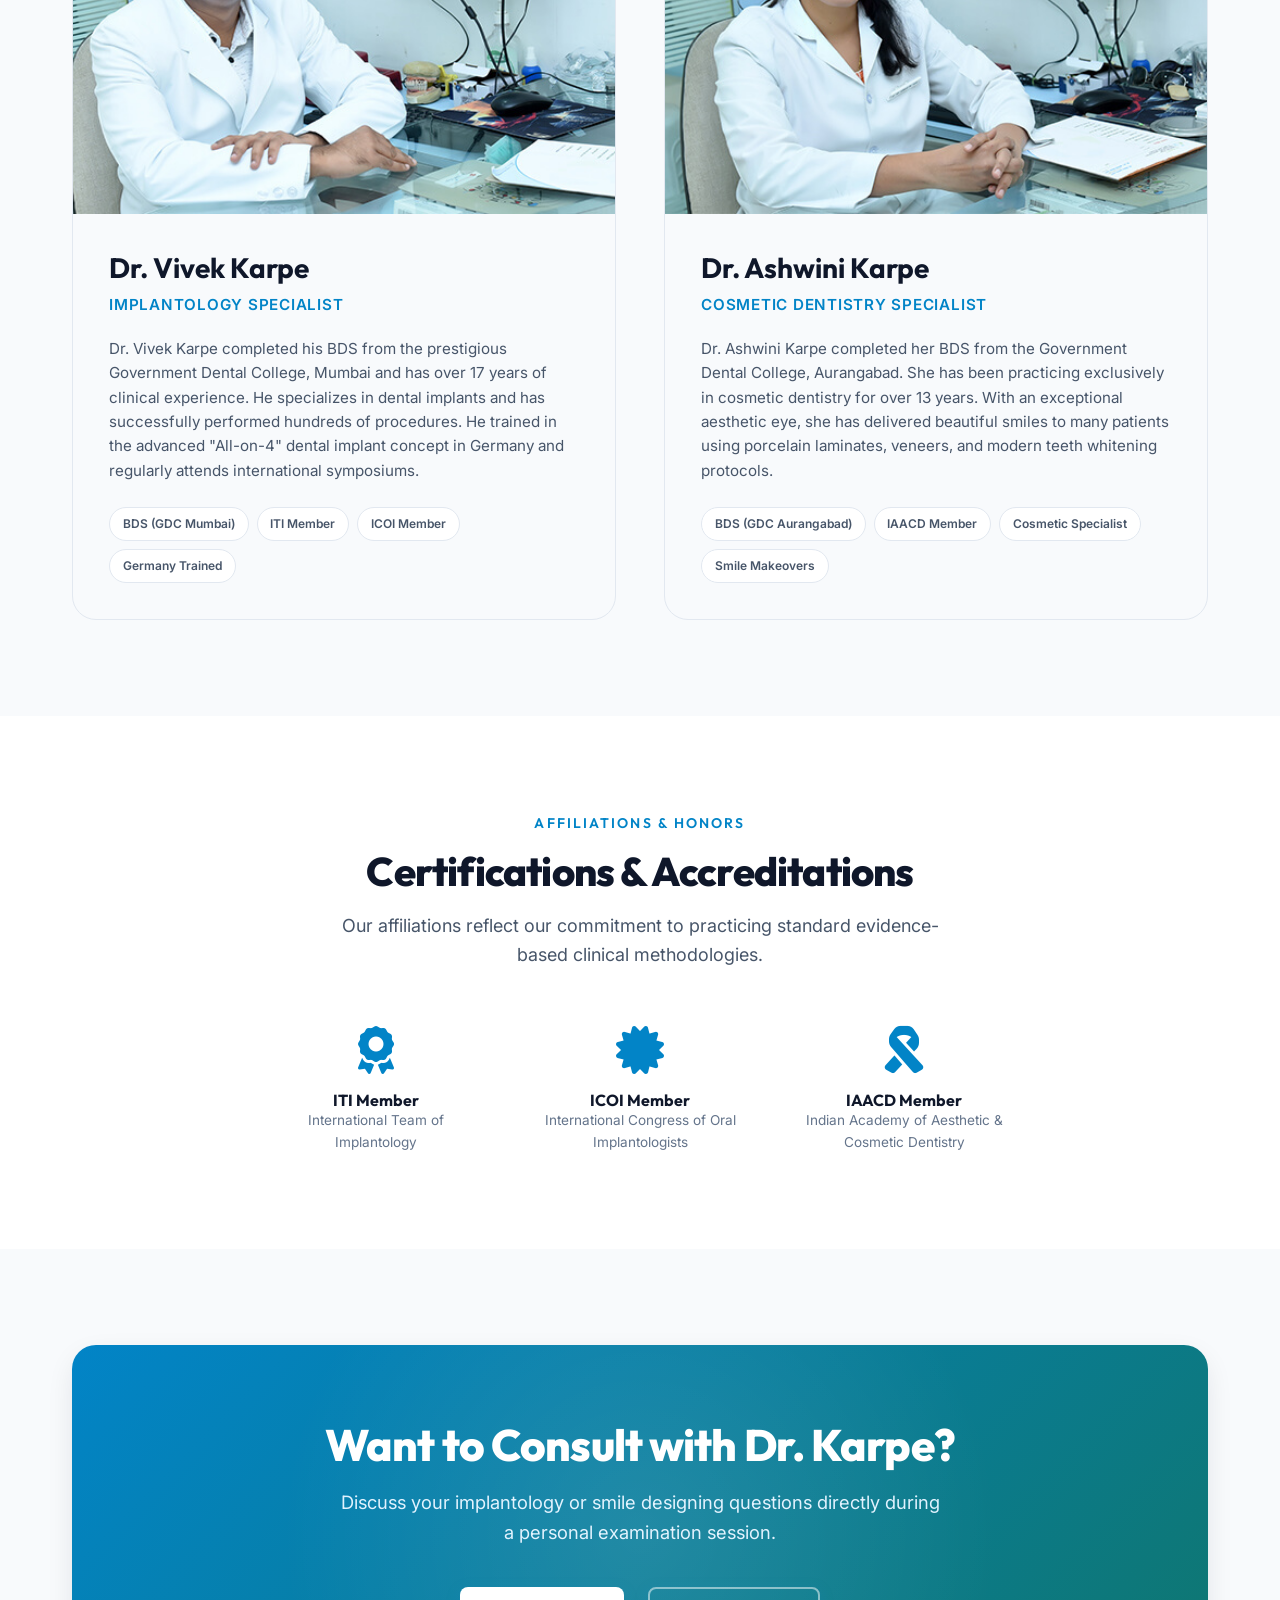
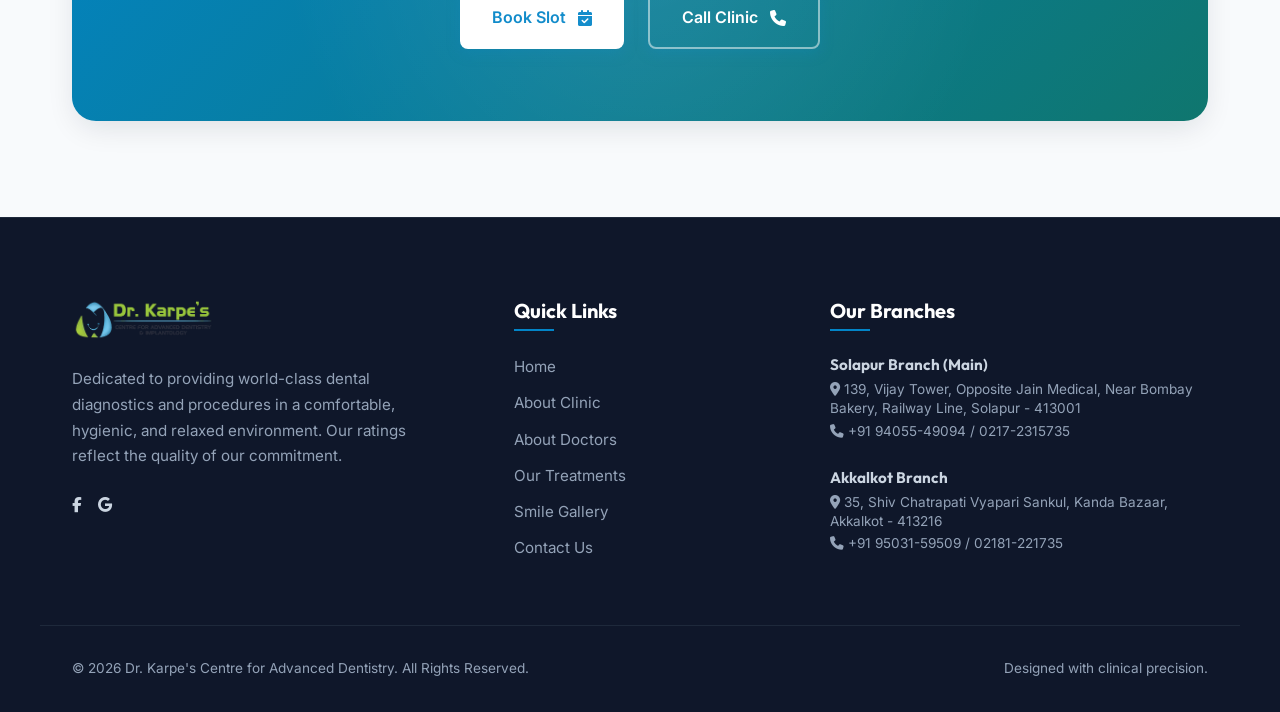
==== commit 3c451a60: "Localize all remote image assets and update relative paths" ====
--- a/about.html
+++ b/about.html
@@ -30,7 +30,7 @@
     <header class="header">
         <div class="container nav-container">
             <a href="index.html" class="logo">
-                <img src="http://www.drkarpe.com/assets/img/logo.png" alt="Dr. Karpe's Logo">
+                <img src="assets/img/logo.png" alt="Dr. Karpe's Logo">
             </a>
             <nav class="nav-menu">
                 <a href="index.html" class="nav-item">Home</a>
@@ -83,7 +83,7 @@
                 </div>
             </div>
             <div class="intro-image fade-in">
-                <img src="http://www.drkarpe.com/assets/img/gallery/chair.jpg" alt="Specialty Dental Chair Unit">
+                <img src="assets/img/gallery/chair.jpg" alt="Specialty Dental Chair Unit">
                 <div class="badge-float" style="left: 2rem; right: auto;">
                     <div class="badge-icon" style="color: #22c55e;"><i class="fa-solid fa-heart-pulse"></i></div>
                     <div class="badge-text">Hygiene protocol compliant with American standards.</div>
@@ -103,7 +103,7 @@
                 <!-- Dr. Vivek Karpe -->
                 <div class="doctor-card fade-in">
                     <div class="doctor-image-wrapper">
-                        <img src="http://www.drkarpe.com/assets/img/team/Dr-Vivek-Karpe.jpg" alt="Dr. Vivek Karpe">
+                        <img src="assets/img/team/Dr-Vivek-Karpe.jpg" alt="Dr. Vivek Karpe">
                     </div>
                     <div class="doctor-info" style="text-align: left;">
                         <h3 class="doctor-name">Dr. Vivek Karpe</h3>
@@ -121,7 +121,7 @@
                 <!-- Dr. Ashwini Karpe -->
                 <div class="doctor-card fade-in">
                     <div class="doctor-image-wrapper">
-                        <img src="http://www.drkarpe.com/assets/img/team/Dr-Ashwini-Karpe.jpg" alt="Dr. Ashwini Karpe">
+                        <img src="assets/img/team/Dr-Ashwini-Karpe.jpg" alt="Dr. Ashwini Karpe">
                     </div>
                     <div class="doctor-info" style="text-align: left;">
                         <h3 class="doctor-name">Dr. Ashwini Karpe</h3>
@@ -185,7 +185,7 @@
         <div class="container footer-grid">
             <div class="footer-col">
                 <div class="footer-logo">
-                    <img src="http://www.drkarpe.com/assets/img/logo.png" alt="Dr. Karpe's Logo">
+                    <img src="assets/img/logo.png" alt="Dr. Karpe's Logo">
                 </div>
                 <p>Dedicated to providing world-class dental diagnostics and procedures in a comfortable, hygienic, and relaxed environment. Our ratings reflect the quality of our commitment.</p>
                 <div class="top-socials">
